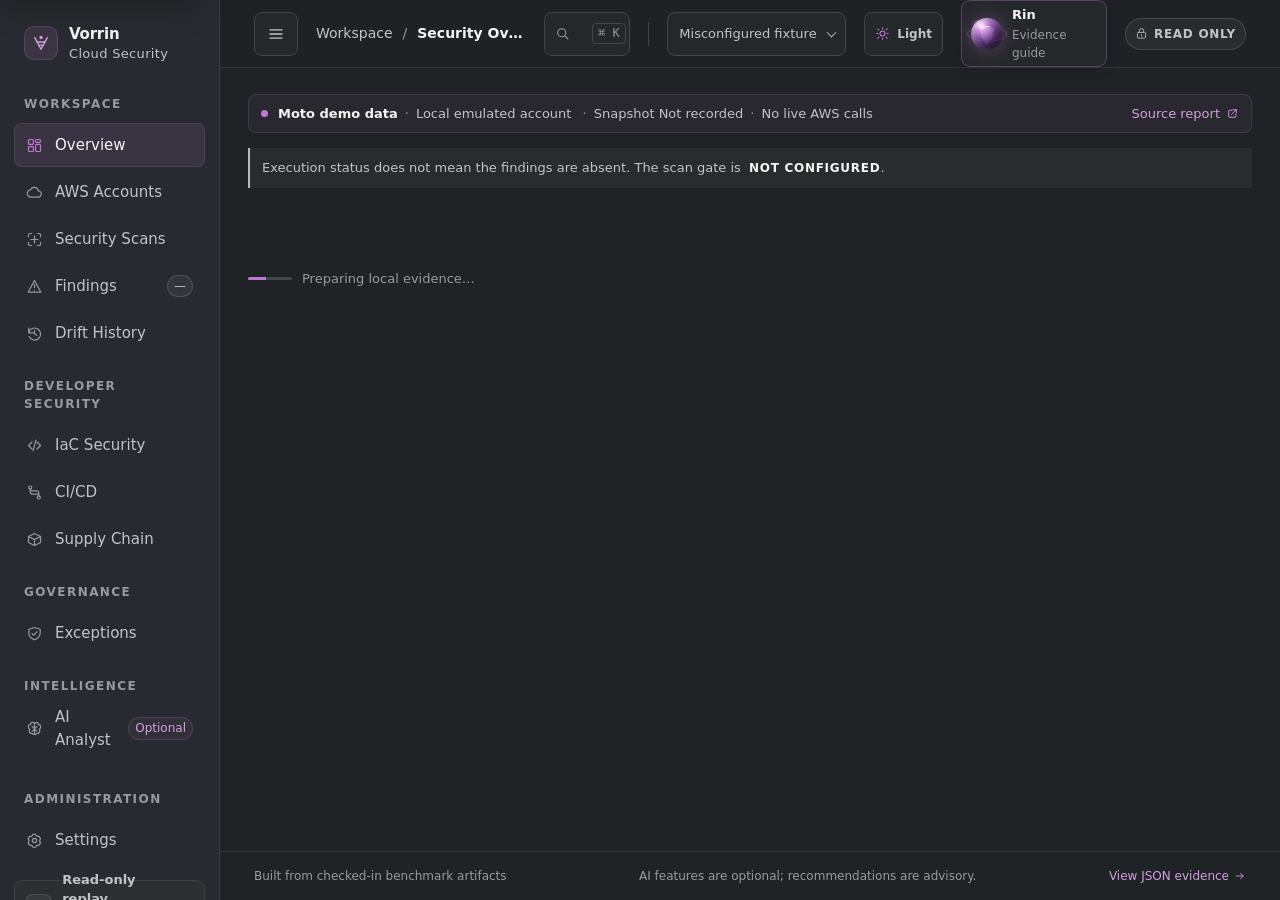
==== scripts/console/index.html @ 8d24ad5c "feat: add Vorrin console and harden fleet coverage" ====
<!doctype html>
<html lang="en" data-theme="dark">
<head>
  <meta charset="utf-8">
  <meta name="viewport" content="width=device-width, initial-scale=1">
  <meta http-equiv="Content-Security-Policy" content="default-src 'none'; script-src 'self'; style-src 'self'; img-src 'self' data:; font-src 'self'; connect-src 'none'; form-action 'none'; base-uri 'none'">
  <meta name="color-scheme" content="light dark">
  <meta name="description" content="Vorrin is a read-only cloud security console for inspecting saved AWS guardrail evidence.">
  <title>Security Overview · Vorrin</title>
  <link rel="stylesheet" href="console.css">
</head>
<body>
  <a class="skip-link" href="#main-content">Skip to main content</a>
  <svg class="icon-library" xmlns="http://www.w3.org/2000/svg" aria-hidden="true">
    <symbol id="icon-overview" viewBox="0 0 24 24"><rect x="3.5" y="3.5" width="7" height="7" rx="1.5"/><rect x="13.5" y="3.5" width="7" height="4" rx="1.5"/><rect x="13.5" y="10.5" width="7" height="10" rx="1.5"/><rect x="3.5" y="13.5" width="7" height="7" rx="1.5"/></symbol>
    <symbol id="icon-vorrin" viewBox="0 0 24 24"><path d="m4.5 5.5 7.5 14 7.5-14"/><path d="M7.3 10.7h9.4M9.5 14.5h5"/><circle cx="12" cy="5.4" r="1.2"/></symbol>
    <symbol id="icon-cloud" viewBox="0 0 24 24"><path d="M7.3 18.5h9.8a4.4 4.4 0 0 0 .3-8.8 5.8 5.8 0 0 0-11.1-1.4 5.1 5.1 0 0 0 1 10.2Z"/></symbol>
    <symbol id="icon-scan" viewBox="0 0 24 24"><path d="M8 3.5H5.8a2.3 2.3 0 0 0-2.3 2.3V8M16 3.5h2.2a2.3 2.3 0 0 1 2.3 2.3V8M20.5 16v2.2a2.3 2.3 0 0 1-2.3 2.3H16M8 20.5H5.8a2.3 2.3 0 0 1-2.3-2.3V16M7 12h10M12 7v10"/></symbol>
    <symbol id="icon-findings" viewBox="0 0 24 24"><path d="M12 3.5 21 20H3L12 3.5Z"/><path d="M12 9v4.5M12 17h.01"/></symbol>
    <symbol id="icon-history" viewBox="0 0 24 24"><path d="M3.8 11a8.5 8.5 0 1 1 .6 5.4M3.8 4.5v6.6h6.5M12 7.5v5l3.3 2"/></symbol>
    <symbol id="icon-code" viewBox="0 0 24 24"><path d="m8.5 7-5 5 5 5M15.5 7l5 5-5 5M14 4.5l-4 15"/></symbol>
    <symbol id="icon-pipeline" viewBox="0 0 24 24"><circle cx="6" cy="5" r="2.2"/><circle cx="18" cy="19" r="2.2"/><path d="M6 7.2v4.2a2.8 2.8 0 0 0 2.8 2.8h6.4a2.8 2.8 0 0 1 2.8 2.8v-.1M18 16.8v-4.2a2.8 2.8 0 0 0-2.8-2.8H8.8A2.8 2.8 0 0 1 6 7"/></symbol>
    <symbol id="icon-package" viewBox="0 0 24 24"><path d="m12 3.5 8.5 4.3v8.4L12 20.5l-8.5-4.3V7.8L12 3.5Z"/><path d="m3.8 7.9 8.2 4.2 8.2-4.2M12 12.1v8"/></symbol>
    <symbol id="icon-shield" viewBox="0 0 24 24"><path d="M12 3.5 20 6v5.6c0 4.2-2.7 7.1-8 9.3-5.3-2.2-8-5.1-8-9.3V6l8-2.5Z"/><path d="m8.7 12.2 2.2 2.2 4.5-4.7"/></symbol>
    <symbol id="icon-brain" viewBox="0 0 24 24"><path d="M12 5.1a3 3 0 0 0-5.7 1.2 3.6 3.6 0 0 0-1 6.8 3.5 3.5 0 0 0 3.4 5.7A3 3 0 0 0 12 20V5.1ZM12 5.1a3 3 0 0 1 5.7 1.2 3.6 3.6 0 0 1 1 6.8 3.5 3.5 0 0 1-3.4 5.7A3 3 0 0 1 12 20M8.3 9.3c1.2 0 2 .8 2 2M15.7 9.3c-1.2 0-2 .8-2 2M8.7 15.6c1.2 0 1.9-.7 2-1.8M15.3 15.6c-1.2 0-1.9-.7-2-1.8"/></symbol>
    <symbol id="icon-settings" viewBox="0 0 24 24"><circle cx="12" cy="12" r="3"/><path d="m19.4 13.5 1.1 1.8-2 3.4-2.1-.1a7.9 7.9 0 0 1-1.8 1l-.9 1.9h-3.9l-.9-1.9a7.9 7.9 0 0 1-1.8-1l-2.1.1-2-3.4 1.1-1.8a8.7 8.7 0 0 1 0-2.1L3 9.6l2-3.4 2.1.1a7.9 7.9 0 0 1 1.8-1l.9-1.9h3.9l.9 1.9a7.9 7.9 0 0 1 1.8 1l2.1-.1 2 3.4-1.1 1.8a8.7 8.7 0 0 1 0 2.1Z"/></symbol>
    <symbol id="icon-search" viewBox="0 0 24 24"><circle cx="10.8" cy="10.8" r="6.5"/><path d="m16 16 4.5 4.5"/></symbol>
    <symbol id="icon-lock" viewBox="0 0 24 24"><rect x="4.5" y="10" width="15" height="10.5" rx="2"/><path d="M8 10V7a4 4 0 0 1 8 0v3M12 14v2.5"/></symbol>
    <symbol id="icon-menu" viewBox="0 0 24 24"><path d="M4 6.5h16M4 12h16M4 17.5h16"/></symbol>
    <symbol id="icon-external" viewBox="0 0 24 24"><path d="M13 5h6v6M19 5l-9 9"/><path d="M18 13v5a1 1 0 0 1-1 1H6a1 1 0 0 1-1-1V7a1 1 0 0 1 1-1h5"/></symbol>
    <symbol id="icon-arrow" viewBox="0 0 24 24"><path d="M4.5 12h14M13 6.5l5.5 5.5-5.5 5.5"/></symbol>
    <symbol id="icon-close" viewBox="0 0 24 24"><path d="m6 6 12 12M18 6 6 18"/></symbol>
    <symbol id="icon-copy" viewBox="0 0 24 24"><rect x="8" y="8" width="11.5" height="12" rx="2"/><path d="M15.5 8V5.8a1.8 1.8 0 0 0-1.8-1.8H6.3a1.8 1.8 0 0 0-1.8 1.8v8.4A1.8 1.8 0 0 0 6.3 16H8"/></symbol>
    <symbol id="icon-sun" viewBox="0 0 24 24"><circle cx="12" cy="12" r="4"/><path d="M12 2.8v2.1M12 19.1v2.1M4.6 4.6l1.5 1.5m11.8 11.8 1.5 1.5M2.8 12h2.1m14.2 0h2.1M4.6 19.4l1.5-1.5M17.9 6.1l1.5-1.5"/></symbol>
    <symbol id="icon-moon" viewBox="0 0 24 24"><path d="M20.2 15.2A8.7 8.7 0 0 1 8.8 3.8 8.8 8.8 0 1 0 20.2 15.2Z"/><path d="m16.4 5.3.5 1.4 1.4.5-1.4.5-.5 1.4-.5-1.4-1.4-.5 1.4-.5.5-1.4Z"/></symbol>
  </svg>

  <div class="app-frame" id="app-frame">
    <aside class="sidebar" id="sidebar" aria-label="Primary navigation">
      <a class="brand" href="../" aria-label="Vorrin Cloud Security home">
        <span class="brand-mark"><svg class="icon"><use href="#icon-vorrin"></use></svg></span>
        <span class="brand-copy"><strong>Vorrin</strong><small>Cloud Security</small></span>
      </a>

      <div class="workspace-label">WORKSPACE</div>
      <nav class="nav-group" aria-label="Workspace">
        <button class="nav-item is-active" data-view="overview" aria-current="page" aria-label="Overview" title="Overview"><svg class="icon"><use href="#icon-overview"></use></svg><span>Overview</span></button>
        <button class="nav-item" data-view="aws-accounts" aria-label="AWS Accounts" title="AWS Accounts"><svg class="icon"><use href="#icon-cloud"></use></svg><span>AWS Accounts</span></button>
        <button class="nav-item" data-view="security-scans" aria-label="Security Scans" title="Security Scans"><svg class="icon"><use href="#icon-scan"></use></svg><span>Security Scans</span></button>
        <button class="nav-item" data-view="findings" aria-label="Findings" title="Findings"><svg class="icon"><use href="#icon-findings"></use></svg><span>Findings</span><span class="nav-count" id="nav-finding-count">—</span></button>
        <button class="nav-item" data-view="drift-history" aria-label="Drift History" title="Drift History"><svg class="icon"><use href="#icon-history"></use></svg><span>Drift History</span></button>
      </nav>

      <div class="workspace-label nav-section-label">DEVELOPER SECURITY</div>
      <nav class="nav-group" aria-label="Developer security">
        <button class="nav-item" data-view="iac-security" aria-label="IaC Security" title="IaC Security"><svg class="icon"><use href="#icon-code"></use></svg><span>IaC Security</span></button>
        <button class="nav-item" data-view="ci-cd" aria-label="CI/CD" title="CI/CD"><svg class="icon"><use href="#icon-pipeline"></use></svg><span>CI/CD</span></button>
        <button class="nav-item" data-view="supply-chain" aria-label="Supply Chain" title="Supply Chain"><svg class="icon"><use href="#icon-package"></use></svg><span>Supply Chain</span></button>
      </nav>

      <div class="workspace-label nav-section-label">GOVERNANCE</div>
      <nav class="nav-group" aria-label="Governance">
        <button class="nav-item" data-view="exceptions" aria-label="Exceptions" title="Exceptions"><svg class="icon"><use href="#icon-shield"></use></svg><span>Exceptions</span></button>
      </nav>

      <div class="workspace-label nav-section-label">INTELLIGENCE</div>
      <nav class="nav-group" aria-label="Intelligence">
        <button class="nav-item" data-view="ai-analyst" aria-label="AI Analyst" title="AI Analyst"><svg class="icon"><use href="#icon-brain"></use></svg><span>AI Analyst</span><span class="nav-beta">Optional</span></button>
      </nav>

      <div class="sidebar-spacer"></div>
      <div class="workspace-label nav-section-label">ADMINISTRATION</div>
      <nav class="nav-group" aria-label="Administration">
        <button class="nav-item" data-view="settings" aria-label="Settings" title="Settings"><svg class="icon"><use href="#icon-settings"></use></svg><span>Settings</span></button>
      </nav>

      <div class="sidebar-status">
        <span class="status-mark"><svg class="icon"><use href="#icon-lock"></use></svg></span>
        <span><strong>Read-only replay</strong><small>No AWS connection</small></span>
        <span class="status-dot" aria-label="Offline"></span>
      </div>
    </aside>

    <div class="workspace">
      <header class="topbar">
        <button class="icon-button menu-toggle" id="menu-toggle" type="button" aria-label="Collapse navigation" title="Collapse navigation" aria-expanded="true" aria-controls="sidebar">
          <svg class="icon"><use href="#icon-menu"></use></svg>
        </button>
        <div class="breadcrumb"><span>Workspace</span><span class="breadcrumb-divider">/</span><strong id="breadcrumb-current">Security Overview</strong></div>
        <label class="search-box">
          <svg class="icon"><use href="#icon-search"></use></svg>
          <span class="sr-only">Search findings</span>
          <input type="search" id="global-search" placeholder="Search findings…" autocomplete="off">
          <kbd>⌘ K</kbd>
        </label>
        <div class="topbar-divider"></div>
        <label class="scope-select-wrap">
          <span class="sr-only">Assessment scope</span>
          <select id="scope-select" aria-label="Assessment scope">
            <option value="misconfigured">Misconfigured fixture</option>
            <option value="no-trail">No CloudTrail fixture</option>
          </select>
        </label>
        <button class="theme-toggle" id="theme-toggle" type="button" aria-label="Switch to light mode" title="Switch to light mode">
          <svg class="icon" aria-hidden="true"><use id="theme-icon" href="#icon-sun"></use></svg>
          <span id="theme-label">Light</span>
        </button>
        <button class="assistant-launcher" id="assistant-launcher" type="button" aria-label="Open Rin, local evidence guide" title="Open Rin, local evidence guide" aria-haspopup="dialog" aria-controls="assistant-dialog">
          <span class="assistant-launcher-orb" aria-hidden="true"><span></span></span>
          <span class="assistant-launcher-copy"><strong>Rin</strong><small>Evidence guide</small></span>
        </button>
        <span class="readonly-chip"><svg class="icon"><use href="#icon-lock"></use></svg> Read only</span>
      </header>

      <main id="main-content" class="main-content" tabindex="-1">
        <div class="source-banner" role="note">
          <span class="source-dot"></span>
          <span><strong>Moto demo data</strong><span class="source-divider">·</span>Local emulated account <span class="source-divider">·</span>Snapshot <time id="snapshot-generated-at">Not recorded</time><span class="source-divider">·</span>No live AWS calls</span>
          <a href="../report.html">Source report <svg class="icon"><use href="#icon-external"></use></svg></a>
        </div>
        <div class="state-explainer" role="note">Execution status does not mean the findings are absent. The scan gate is <strong>NOT CONFIGURED</strong>.</div>
        <div id="view-root" aria-live="polite" aria-busy="true">
          <div class="loading-state"><span class="loading-bar"></span><span>Preparing local evidence…</span></div>
        </div>
        <noscript><p class="noscript-note">Enable JavaScript to filter findings and inspect evidence. This page does not connect to AWS or any backend; the raw report is available <a href="../aws_audit_results.json">here</a>.</p></noscript>
      </main>
      <footer class="app-footer">
        <span>Built from checked-in benchmark artifacts</span>
        <span>AI features are optional; recommendations are advisory.</span>
        <a href="../aws_audit_results.json">View JSON evidence <svg class="icon"><use href="#icon-arrow"></use></svg></a>
      </footer>
    </div>
  </div>

  <button class="sidebar-backdrop" id="sidebar-backdrop" type="button" aria-label="Close navigation" hidden></button>

  <dialog class="assistant-dialog" id="assistant-dialog" aria-label="Local fixture assistant" aria-labelledby="assistant-title" aria-describedby="assistant-description">
    <section class="assistant-panel">
      <header class="assistant-header">
        <div class="assistant-avatar-stage" aria-hidden="true">
          <span class="assistant-avatar-orbit"></span>
          <span class="assistant-avatar-orb"><span class="assistant-avatar-face"></span><span class="assistant-avatar-glint"></span></span>
          <span class="assistant-avatar-shadow"></span>
        </div>
        <div class="assistant-header-copy">
          <span class="eyebrow">THE EVIDENCE GUIDE</span>
          <h2 id="assistant-title">Rin</h2>
          <p id="assistant-description">I follow the evidence. I don't guess. No AI model is connected; answers use this saved Moto report.</p>
        </div>
        <button class="icon-button assistant-close" id="assistant-close" type="button" aria-label="Close assistant"><svg class="icon"><use href="#icon-close"></use></svg></button>
      </header>
      <div class="assistant-mode"><span class="assistant-mode-dot"></span>Offline · no live AWS or model calls</div>
      <div class="assistant-messages" id="assistant-messages" role="log" aria-live="polite" aria-relevant="additions" aria-label="Local assistant conversation"></div>
      <div class="assistant-suggestions" role="group" aria-label="Suggested local questions">
        <button type="button" data-assistant-question="How many critical findings?">Critical count</button>
        <button type="button" data-assistant-question="Explain the top finding">Explain a finding</button>
        <button type="button" data-assistant-question="Is AWS connected?">AWS connection</button>
      </div>
      <form class="assistant-form" id="assistant-form">
        <label class="sr-only" for="assistant-input">Ask about the selected local fixture</label>
        <input id="assistant-input" name="question" type="text" maxlength="500" placeholder="Ask about this saved scan…" autocomplete="off" required>
        <button class="assistant-send" type="submit" aria-label="Send question"><svg class="icon"><use href="#icon-arrow"></use></svg></button>
      </form>
      <p class="assistant-disclosure">Local answers only. Nothing leaves this browser.</p>
    </section>
  </dialog>

  <dialog class="evidence-dialog" id="evidence-dialog" aria-labelledby="dialog-title">
    <div class="dialog-head">
      <div><span class="eyebrow">FINDING EVIDENCE</span><h2 id="dialog-title">Finding detail</h2></div>
      <button class="icon-button" id="dialog-close" type="button" aria-label="Close finding detail"><svg class="icon"><use href="#icon-close"></use></svg></button>
    </div>
    <div class="dialog-body" id="dialog-body"></div>
  </dialog>

  <script type="application/json" id="console-data">{{CONSOLE_DATA}}</script>
  <script src="console.js" defer></script>
</body>
</html>
---- scripts/console/console.css ----
:root,
:root[data-theme="dark"] {
  color-scheme: dark;
  --app-bg: #202326;
  --sidebar-bg: #272a2e;
  --surface: #2d3033;
  --surface-raised: #373a3e;
  --surface-soft: #25282b;
  --border: #41464b;
  --border-soft: rgba(189, 194, 200, .13);
  --accent: #c079d2;
  --accent-strong: #963fa5;
  --accent-rgb: 192, 121, 210;
  --blue: var(--accent);
  --blue-soft: rgba(var(--accent-rgb), .14);
  --link: #d2a0de;
  --link-hover: #e3c2eb;
  --steel: #b7bbc0;
  --text: #f1f2f3;
  --text-muted: #c1c4c7;
  --text-dim: #969ba1;
  --text-quiet: #858b91;
  --text-strong: #f4f4f5;
  --icon-muted: #a1a6ab;
  --neutral-rgb: 189, 194, 200;
  --foreground-rgb: 244, 244, 245;
  --page-rgb: 32, 35, 38;
  --shadow-rgb: 0, 0, 0;
  --accent-text: #fff8ff;
  --accent-border: rgba(var(--accent-rgb), .28);
  --surface-hover: #383b3f;
  --surface-empty: rgba(var(--page-rgb), .28);
  --surface-overlay: rgba(var(--page-rgb), .72);
  --code-bg: #1c1f22;
  --chart-track: #484c50;
  --header-bg: rgba(var(--page-rgb), .96);
  --critical-rgb: 239, 83, 80;
  --success-rgb: 52, 199, 138;
  --error-rgb: 218, 116, 128;
  --critical: #ef5350;
  --high: #f59e0b;
  --medium: #eabf52;
  --low: #60a5fa;
  --success: #34c78a;
  --unknown: #b9c2cc;
  --error: #da7480;
  --status-pass: #73d6ae;
  --status-fail: #ff8b88;
  --status-error: #f0a1aa;
  --status-not-configured: #b1c0d2;
  --radius: 10px;
  --shadow: 0 16px 36px rgba(var(--shadow-rgb), .28);
  font-family: Inter, ui-sans-serif, system-ui, -apple-system, BlinkMacSystemFont, "Segoe UI", sans-serif;
  font-synthesis: none;
  text-rendering: optimizeLegibility;
}

:root[data-theme="light"] {
  color-scheme: light;
  --app-bg: #f2f2f4;
  --sidebar-bg: #e9e9ec;
  --surface: #ffffff;
  --surface-raised: #f8f7f9;
  --surface-soft: #f2f0f3;
  --border: #d7d3da;
  --border-soft: rgba(49, 43, 53, .13);
  --accent: #874795;
  --accent-strong: #713a80;
  --accent-rgb: 135, 71, 149;
  --blue: var(--accent);
  --blue-soft: rgba(var(--accent-rgb), .11);
  --link: #70417b;
  --link-hover: #502c5b;
  --steel: #69636d;
  --text: #302c33;
  --text-muted: #5d5861;
  --text-dim: #6d6872;
  --text-quiet: #85808a;
  --text-strong: #28242b;
  --icon-muted: #77717b;
  --neutral-rgb: 67, 61, 72;
  --foreground-rgb: 40, 36, 43;
  --page-rgb: 242, 242, 244;
  --shadow-rgb: 50, 42, 55;
  --accent-text: #fffaff;
  --accent-border: rgba(var(--accent-rgb), .28);
  --surface-hover: #f0edf2;
  --surface-empty: rgba(135, 71, 149, .035);
  --surface-overlay: rgba(242, 242, 244, .88);
  --code-bg: #f7f5f8;
  --chart-track: #e5e1e7;
  --header-bg: rgba(248, 247, 249, .96);
  --critical-rgb: 193, 57, 54;
  --success-rgb: 31, 126, 89;
  --error-rgb: 177, 71, 86;
  --critical: #bd3533;
  --high: #a76109;
  --medium: #8a6800;
  --low: #2867ae;
  --success: #217a58;
  --unknown: #5f6873;
  --error: #b14756;
  --status-pass: #207452;
  --status-fail: #a83036;
  --status-error: #a83e51;
  --status-not-configured: #645e68;
  --radius: 10px;
  --shadow: 0 12px 30px rgba(var(--shadow-rgb), .09);
}

* { box-sizing: border-box; }

html { min-width: 320px; background: var(--app-bg); scroll-behavior: smooth; }

body {
  margin: 0;
  min-width: 320px;
  min-height: 100vh;
  background: var(--app-bg);
  color: var(--text);
  font-size: 15px;
  line-height: 1.5;
}

button, input, select { font: inherit; }
button { color: inherit; }
a { color: var(--link); text-decoration: none; }
a:hover { color: var(--link-hover); }
button:focus-visible, a:focus-visible, input:focus-visible, select:focus-visible, summary:focus-visible {
  outline: 2px solid var(--blue);
  outline-offset: 3px;
}
::selection { background: rgba(var(--accent-rgb), .35); color: var(--text); }

.icon-library { position: absolute; width: 0; height: 0; overflow: hidden; }
.icon { width: 18px; height: 18px; fill: none; stroke: currentColor; stroke-width: 1.7; stroke-linecap: round; stroke-linejoin: round; flex: 0 0 auto; }
.sr-only { position: absolute; width: 1px; height: 1px; padding: 0; margin: -1px; overflow: hidden; clip: rect(0, 0, 0, 0); white-space: nowrap; border: 0; }
.skip-link { position: fixed; top: 8px; left: 8px; z-index: 100; padding: 10px 14px; color: var(--accent-text); border: 1px solid var(--accent); border-radius: 8px; background: var(--surface-raised); box-shadow: var(--shadow); transform: translateY(-150%); }
.skip-link:focus-visible { transform: translateY(0); }

.app-frame { display: grid; grid-template-columns: 220px minmax(0, 1fr); min-height: 100vh; }
.sidebar {
  position: sticky;
  top: 0;
  display: flex;
  flex-direction: column;
  height: 100vh;
  min-height: 640px;
  overflow-y: auto;
  padding: 22px 14px 16px;
  background: var(--sidebar-bg);
  border-right: 1px solid var(--border-soft);
  z-index: 20;
}
.brand { display: flex; align-items: center; gap: 11px; min-height: 42px; padding: 0 10px; color: var(--text); }
.brand:hover { color: var(--text); }
.brand-mark { display: grid; place-items: center; width: 34px; height: 34px; color: var(--link); background: rgba(var(--accent-rgb), .13); border: 1px solid rgba(var(--accent-rgb), .24); border-radius: 10px; }
.brand-mark .icon { width: 20px; height: 20px; }
.brand-copy { display: grid; line-height: 1.2; }
.brand-copy strong { font-size: 15px; font-weight: 650; letter-spacing: -.015em; }
.brand-copy small { margin-top: 3px; color: var(--text-muted); font-size: 13px; letter-spacing: .025em; }
.workspace-label { margin: 31px 10px 10px; color: var(--text-dim); font-size: 12px; font-weight: 700; letter-spacing: .12em; }
.nav-group { display: grid; gap: 3px; }
.nav-section-label { margin-top: 22px; }
.nav-item {
  position: relative;
  display: flex;
  width: 100%;
  align-items: center;
  gap: 12px;
  min-height: 44px;
  padding: 0 11px;
  color: var(--text-muted);
  text-align: left;
  border: 1px solid transparent;
  border-radius: 8px;
  background: transparent;
  cursor: pointer;
  transition: color .15s ease, background .15s ease, border-color .15s ease;
}
.nav-item .icon { width: 17px; height: 17px; color: var(--text-dim); }
.nav-item > span:first-of-type { flex: 1; }
.nav-item:hover { color: var(--text); background: rgba(var(--foreground-rgb), .045); }
.nav-item:hover .icon { color: var(--text-muted); }
.nav-item.is-active { color: var(--text-strong); background: rgba(var(--accent-rgb), .12); border-color: rgba(var(--accent-rgb), .17); }
.nav-item.is-active .icon { color: var(--accent); }
.nav-count, .nav-beta { flex: 0 0 auto; padding: 2px 6px; color: var(--text-muted); border: 1px solid rgba(var(--neutral-rgb), .2); border-radius: 99px; background: rgba(var(--neutral-rgb), .08); font-size: 12px; line-height: 1.35; }
.nav-beta { color: var(--link); border-color: rgba(var(--accent-rgb), .2); background: rgba(var(--accent-rgb), .08); }
.sidebar-spacer { min-height: 16px; flex: 1; }
.sidebar-status { display: flex; align-items: center; gap: 10px; min-height: 56px; margin-top: 18px; padding: 8px 10px; border: 1px solid rgba(var(--neutral-rgb), .13); border-radius: 9px; background: rgba(var(--foreground-rgb), .025); }
.status-mark { display: grid; place-items: center; width: 29px; height: 29px; color: var(--accent); border: 1px solid rgba(var(--neutral-rgb), .15); border-radius: 8px; background: rgba(var(--neutral-rgb), .07); }
.status-mark .icon { width: 15px; height: 15px; }
.sidebar-status strong, .sidebar-status small { display: block; }
.sidebar-status strong { color: var(--text-muted); font-size: 13px; font-weight: 600; }
.sidebar-status small { margin-top: 2px; color: var(--text-dim); font-size: 12px; }
.status-dot { width: 7px; height: 7px; margin-left: auto; border-radius: 50%; background: var(--text-dim); box-shadow: 0 0 0 3px rgba(var(--neutral-rgb), .12); }

.workspace { display: flex; min-width: 0; min-height: 100vh; flex-direction: column; }
.topbar {
  position: sticky;
  top: 0;
  z-index: 15;
  display: flex;
  align-items: center;
  gap: 18px;
  min-height: 68px;
  padding: 0 34px;
  background: var(--header-bg);
  border-bottom: 1px solid var(--border-soft);
  backdrop-filter: blur(16px);
}
.breadcrumb { display: flex; align-items: center; gap: 10px; min-width: 210px; color: var(--text-muted); font-size: 14px; white-space: nowrap; }
.breadcrumb strong { overflow: hidden; color: var(--text-strong); font-weight: 550; text-overflow: ellipsis; }
.breadcrumb-divider { color: var(--text-dim); }
.search-box { display: flex; align-items: center; gap: 9px; width: min(340px, 29vw); height: 44px; min-height: 44px; margin-left: auto; padding: 0 10px; color: var(--text-dim); border: 1px solid var(--border); border-radius: 8px; background: var(--surface-soft); }
.search-box .icon { width: 15px; height: 15px; }
.search-box input { width: 100%; min-width: 0; color: var(--text); border: 0; outline: 0; background: transparent; font-size: 14px; }
.search-box input::placeholder { color: var(--text-dim); }
.search-box kbd { flex: 0 0 auto; padding: 2px 5px; color: var(--text-dim); border: 1px solid var(--border); border-radius: 4px; font-size: 12px; line-height: 1.3; }
.topbar-divider { height: 24px; border-left: 1px solid var(--border); }
.scope-select-wrap { position: relative; }
.scope-select-wrap::after { position: absolute; top: 50%; right: 11px; width: 6px; height: 6px; border-right: 1.5px solid var(--steel); border-bottom: 1.5px solid var(--steel); content: ""; transform: translateY(-70%) rotate(45deg); pointer-events: none; }
.scope-select-wrap select { max-width: 205px; height: 44px; min-height: 44px; padding: 0 28px 0 11px; color: var(--text-muted); appearance: none; border: 1px solid var(--border); border-radius: 8px; background: var(--surface-soft); font-size: 13px; }
.readonly-chip { display: inline-flex; align-items: center; gap: 6px; flex: 0 0 auto; padding: 6px 9px; color: var(--text-muted); border: 1px solid rgba(var(--neutral-rgb), .19); border-radius: 99px; background: rgba(var(--neutral-rgb), .06); font-size: 12px; font-weight: 600; text-transform: uppercase; letter-spacing: .06em; }
.readonly-chip .icon { width: 13px; height: 13px; color: var(--steel); }
.icon-button { display: inline-grid; place-items: center; width: 44px; min-height: 44px; padding: 0; color: var(--text-muted); border: 1px solid var(--border); border-radius: 8px; background: var(--surface-soft); cursor: pointer; }
.icon-button:hover { color: var(--text); background: var(--surface-raised); }
.theme-toggle { display: inline-flex; align-items: center; justify-content: center; gap: 7px; flex: 0 0 auto; min-width: 76px; min-height: 44px; padding: 0 10px; color: var(--text-muted); border: 1px solid var(--border); border-radius: 8px; background: var(--surface-soft); font-size: 12px; font-weight: 650; cursor: pointer; }
.theme-toggle:hover { color: var(--text-strong); border-color: var(--accent-border); background: var(--surface-raised); }
.theme-toggle .icon { width: 15px; height: 15px; color: var(--accent); }
.menu-toggle { display: inline-grid; flex: 0 0 auto; width: 44px; min-width: 44px; min-height: 44px; }

.app-frame.is-collapsed { grid-template-columns: 72px minmax(0, 1fr); }
.app-frame.is-collapsed .sidebar { align-items: center; padding: 18px 8px 13px; }
.app-frame.is-collapsed .brand { justify-content: center; padding: 0; }
.app-frame.is-collapsed .brand-copy,
.app-frame.is-collapsed .workspace-label,
.app-frame.is-collapsed .sidebar-status > span:not(.status-dot),
.app-frame.is-collapsed .nav-item > span:first-of-type,
.app-frame.is-collapsed .nav-count,
.app-frame.is-collapsed .nav-beta { display: none; }
.app-frame.is-collapsed .nav-group { width: 100%; margin-top: 16px; }
.app-frame.is-collapsed .nav-section-label { margin-top: 13px; }
.app-frame.is-collapsed .nav-item { justify-content: center; min-height: 44px; padding: 0; }
.app-frame.is-collapsed .sidebar-status { justify-content: center; width: 43px; min-height: 39px; padding: 5px; }
.app-frame.is-collapsed .status-dot { margin: 0; }

.main-content { width: 100%; max-width: 1560px; flex: 1; align-self: center; padding: 26px 28px 50px; }
.source-banner { display: flex; align-items: center; gap: 10px; min-height: 39px; margin-bottom: 15px; padding: 0 12px; color: var(--text-muted); border: 1px solid rgba(var(--accent-rgb), .17); border-radius: 8px; background: rgba(var(--accent-rgb), .055); font-size: 13px; }
.source-banner strong { color: var(--text-strong); font-weight: 650; }
.source-dot { width: 7px; height: 7px; flex: 0 0 auto; border-radius: 50%; background: var(--accent); }
.source-divider { margin: 0 7px; color: var(--text-dim); }
.source-banner a { display: inline-flex; align-items: center; gap: 6px; margin-left: auto; color: var(--link); white-space: nowrap; }
.source-banner a .icon { width: 13px; height: 13px; }
.state-explainer { margin: 0 0 26px; padding: 10px 12px; color: var(--text-muted); border-left: 2px solid var(--steel); background: rgba(var(--neutral-rgb), .055); font-size: 13px; }
.state-explainer strong { margin-left: 4px; color: var(--text-strong); font-size: 12px; letter-spacing: .06em; }
.page-header { display: flex; align-items: flex-end; justify-content: space-between; gap: 20px; margin: 4px 0 22px; }
.page-header-copy { min-width: 0; }
.eyebrow { display: block; margin-bottom: 6px; color: var(--steel); font-size: 12px; font-weight: 700; letter-spacing: .12em; text-transform: uppercase; }
.page-header h1 { margin: 0; color: var(--text); font-size: clamp(24px, 2.1vw, 29px); font-weight: 600; letter-spacing: -.04em; line-height: 1.2; }
.page-header p { margin: 8px 0 0; color: var(--text-muted); font-size: 14px; }
.page-actions { display: flex; align-items: center; gap: 8px; flex: 0 0 auto; }
.button { display: inline-flex; align-items: center; justify-content: center; gap: 8px; min-height: 44px; padding: 0 12px; color: var(--text-muted); border: 1px solid var(--border); border-radius: 7px; background: var(--surface); font-size: 13px; font-weight: 600; cursor: pointer; transition: background .15s ease, border-color .15s ease; }
.button:hover { border-color: var(--accent-border); background: var(--surface-raised); }
.button-primary { color: var(--accent-text); border-color: var(--accent-strong); background: var(--accent-strong); }
.button-primary:hover { border-color: var(--accent-strong); background: var(--accent-strong); }
.button .icon { width: 14px; height: 14px; }
.button[disabled] { color: var(--text-dim); border-color: var(--border); background: var(--surface); cursor: not-allowed; }

.metric-grid { display: grid; grid-template-columns: repeat(4, minmax(0, 1fr)); gap: 13px; margin-bottom: 17px; }
.metric-card, .panel, .module-card { min-width: 0; border: 1px solid var(--border); border-radius: var(--radius); background: var(--surface); box-shadow: 0 6px 22px rgba(var(--shadow-rgb), .09); }
.metric-card { position: relative; min-height: 118px; padding: 16px 17px; overflow: hidden; }
.metric-card::after { position: absolute; top: 0; right: 16px; left: 16px; height: 1px; background: linear-gradient(90deg, transparent, rgba(var(--neutral-rgb), .18), transparent); content: ""; }
.metric-top { display: flex; align-items: center; justify-content: space-between; gap: 8px; color: var(--text-muted); font-size: 13px; }
.metric-icon { display: grid; place-items: center; width: 28px; height: 28px; color: var(--accent); border: 1px solid rgba(var(--accent-rgb), .18); border-radius: 8px; background: rgba(var(--accent-rgb), .09); }
.metric-icon .icon { width: 15px; height: 15px; }
.metric-value { display: block; margin-top: 10px; color: var(--text-strong); font-size: 28px; font-weight: 620; letter-spacing: -.04em; line-height: 1; }
.metric-value.is-text { font-size: 18px; letter-spacing: -.02em; }
.metric-note { display: block; margin-top: 7px; color: var(--text-dim); font-size: 12px; }
.metric-value.tone-critical { color: var(--critical); }
.metric-value.tone-success { color: var(--success); }

.content-grid { display: grid; grid-template-columns: minmax(0, 1.18fr) minmax(320px, .82fr); gap: 15px; margin-bottom: 16px; }
.panel { padding: 17px 18px; }
.panel-header { display: flex; align-items: flex-start; justify-content: space-between; gap: 15px; margin-bottom: 16px; }
.panel-header h2, .section-title { margin: 0; color: var(--text-strong); font-size: 15px; font-weight: 620; letter-spacing: -.01em; }
.panel-header p { margin: 5px 0 0; color: var(--text-dim); font-size: 12px; }
.panel-kicker { color: var(--text-dim); font-size: 12px; }
.severity-list { display: grid; gap: 13px; }
.severity-row { display: grid; grid-template-columns: 83px minmax(40px, 1fr) 30px; align-items: center; gap: 11px; }
.severity-label { display: inline-flex; align-items: center; gap: 7px; color: var(--text-muted); font-size: 12px; font-weight: 600; }
.severity-dot { width: 7px; height: 7px; flex: 0 0 auto; border-radius: 50%; background: currentColor; }
.severity-critical { color: var(--critical); }
.severity-high { color: var(--high); }
.severity-medium { color: var(--medium); }
.severity-low { color: var(--low); }
.severity-info { color: var(--steel); }
.severity-bar-track { display: block; width: 100%; height: 8px; overflow: hidden; }
.severity-track-bg { fill: var(--chart-track); }
.severity-bar.severity-critical { fill: var(--critical); }
.severity-bar.severity-high { fill: var(--high); }
.severity-bar.severity-medium { fill: var(--medium); }
.severity-bar.severity-low { fill: var(--low); }
.severity-bar.severity-info { fill: var(--steel); }
.severity-value { color: var(--text-muted); text-align: right; font-size: 12px; font-variant-numeric: tabular-nums; }
.chart-caption { display: flex; align-items: center; justify-content: space-between; gap: 10px; margin-top: 17px; padding-top: 12px; color: var(--text-dim); border-top: 1px solid var(--border-soft); font-size: 12px; }
.scan-list { display: grid; gap: 0; }
.scan-row { display: grid; grid-template-columns: minmax(0, 1fr) auto; align-items: center; gap: 12px; padding: 12px 0; border-bottom: 1px solid var(--border-soft); }
.scan-row:first-child { padding-top: 0; }
.scan-row:last-child { padding-bottom: 0; border-bottom: 0; }
.scan-name { display: flex; align-items: flex-start; gap: 10px; min-width: 0; }
.scan-source-icon { display: grid; place-items: center; width: 29px; height: 29px; flex: 0 0 auto; color: var(--accent); border: 1px solid rgba(var(--accent-rgb), .15); border-radius: 8px; background: rgba(var(--accent-rgb), .08); }
.scan-source-icon .icon { width: 15px; height: 15px; }
.scan-name strong, .scan-name small { display: block; overflow: hidden; text-overflow: ellipsis; white-space: nowrap; }
.scan-name strong { color: var(--text-strong); font-size: 12px; font-weight: 600; }
.scan-name small { margin-top: 3px; color: var(--text-dim); font-size: 12px; }
.scan-meta { display: flex; flex-direction: column; align-items: flex-end; gap: 5px; color: var(--text-dim); font-size: 12px; white-space: nowrap; }
.status-badge { display: inline-flex; align-items: center; gap: 6px; width: fit-content; padding: 4px 7px; color: var(--text-muted); border: 1px solid rgba(var(--neutral-rgb), .2); border-radius: 99px; background: rgba(var(--neutral-rgb), .07); font-size: 12px; font-weight: 700; letter-spacing: .045em; line-height: 1.2; text-transform: uppercase; }
.status-marker { display: inline-grid; min-width: 10px; place-items: center; font-size: 12px; font-weight: 800; line-height: 1; }
.status-label { white-space: nowrap; }
.status-pass .status-marker { color: var(--success); }
.status-fail .status-marker { color: var(--critical); }
.status-unknown .status-marker { color: var(--unknown); }
.status-error .status-marker { color: var(--error); }
.status-not-configured .status-marker { color: var(--steel); }
.status-pass { color: var(--status-pass); border-color: rgba(var(--success-rgb), .2); background: rgba(var(--success-rgb), .075); }
.status-fail { color: var(--status-fail); border-color: rgba(var(--critical-rgb), .24); background: rgba(var(--critical-rgb), .08); }
.status-unknown { color: var(--unknown); border-color: rgba(var(--neutral-rgb), .22); background: rgba(var(--neutral-rgb), .08); }
.status-error { color: var(--status-error); border-color: rgba(var(--error-rgb), .25); background: rgba(var(--error-rgb), .085); }
.status-not-configured { color: var(--status-not-configured); border-color: rgba(var(--neutral-rgb), .18); background: rgba(var(--neutral-rgb), .055); }

.section-row { display: flex; align-items: center; justify-content: space-between; gap: 12px; margin: 22px 0 11px; }
.section-row h2 { margin: 0; color: var(--text-strong); font-size: 15px; font-weight: 620; }
.text-button { display: inline-flex; align-items: center; gap: 6px; padding: 3px 0; color: var(--link); border: 0; background: transparent; font-size: 12px; font-weight: 600; cursor: pointer; }
.text-button:hover { color: var(--link-hover); }
.text-button .icon { width: 13px; height: 13px; }
.recent-findings { overflow: hidden; padding: 0; }
.table-scroll { width: 100%; overflow-x: auto; }
.data-table { width: 100%; border-collapse: collapse; text-align: left; white-space: nowrap; }
.data-table th { height: 38px; padding: 0 13px; color: var(--text-dim); border-bottom: 1px solid var(--border); background: rgba(var(--page-rgb), .2); font-size: 12px; font-weight: 650; letter-spacing: .07em; text-transform: uppercase; }
.data-table td { height: 51px; padding: 7px 13px; color: var(--text-muted); border-bottom: 1px solid rgba(var(--neutral-rgb), .1); font-size: 12px; }
.data-table tbody tr:last-child td { border-bottom: 0; }
.data-table tbody tr:hover { background: rgba(var(--foreground-rgb), .018); }
.finding-title-button { display: block; max-width: 420px; padding: 0; overflow: hidden; color: var(--text-strong); text-align: left; text-overflow: ellipsis; white-space: nowrap; border: 0; background: transparent; font-size: 12px; font-weight: 560; cursor: pointer; }
.finding-title-button:hover { color: var(--link); }
.cell-secondary { display: block; max-width: 210px; margin-top: 3px; overflow: hidden; color: var(--text-dim); text-overflow: ellipsis; font-size: 12px; }
.resource-cell { display: block; max-width: 220px; overflow: hidden; color: var(--text-muted); font-family: ui-monospace, SFMono-Regular, Menlo, monospace; text-overflow: ellipsis; font-size: 12px; }
.severity-badge { display: inline-flex; align-items: center; gap: 5px; color: var(--text-muted); font-size: 12px; font-weight: 700; letter-spacing: .025em; }
.severity-badge::before { width: 6px; height: 6px; border-radius: 50%; background: currentColor; content: ""; }
.lifecycle-badge { display: inline-flex; align-items: center; padding: 3px 6px; color: var(--text-muted); border: 1px solid rgba(var(--neutral-rgb), .19); border-radius: 5px; background: rgba(var(--neutral-rgb), .06); font-size: 12px; font-weight: 600; }
.overview-foot-grid { display: grid; grid-template-columns: repeat(3, minmax(0, 1fr)); gap: 13px; margin-top: 15px; }
.mini-panel { min-height: 114px; padding: 14px 15px; border: 1px solid var(--border); border-radius: 10px; background: var(--surface-soft); }
.mini-panel-head { display: flex; align-items: center; gap: 8px; color: var(--text-muted); font-size: 12px; font-weight: 620; }
.mini-panel-head .icon { width: 15px; height: 15px; color: var(--steel); }
.mini-panel p { margin: 9px 0 0; color: var(--text-dim); font-size: 12px; line-height: 1.5; }
.mini-state { display: inline-flex; align-items: center; gap: 6px; margin-top: 10px; color: var(--text-muted); font-size: 12px; }
.mini-state::before { width: 5px; height: 5px; border-radius: 50%; background: var(--text-dim); content: ""; }

.module-grid { display: grid; grid-template-columns: repeat(2, minmax(0, 1fr)); gap: 14px; margin-bottom: 16px; }
.module-card { padding: 16px; }
.module-card h2 { margin: 0; color: var(--text-strong); font-size: 14px; font-weight: 620; }
.module-card p { margin: 7px 0 0; color: var(--text-muted); font-size: 12px; }
.module-card .module-value { display: block; margin-top: 14px; color: var(--text-strong); font-size: 19px; font-weight: 620; }
.module-card .module-note { display: block; margin-top: 5px; color: var(--text-dim); font-size: 12px; }
.detail-grid { display: grid; grid-template-columns: repeat(2, minmax(0, 1fr)); gap: 10px; margin-top: 14px; }
.detail-item { min-width: 0; padding: 10px; border: 1px solid var(--border-soft); border-radius: 8px; background: rgba(var(--page-rgb), .18); }
.detail-item small { display: block; margin-bottom: 4px; color: var(--text-dim); font-size: 12px; }
.detail-item strong { display: block; overflow-wrap: anywhere; color: var(--text-muted); font-size: 12px; font-weight: 560; }
.callout { display: flex; align-items: flex-start; gap: 10px; margin: 14px 0; padding: 12px 13px; color: var(--text-muted); border: 1px solid rgba(var(--neutral-rgb), .16); border-radius: 8px; background: rgba(var(--neutral-rgb), .055); font-size: 12px; }
.callout .icon { width: 15px; height: 15px; margin-top: 1px; color: var(--steel); }
.callout strong { color: var(--text-strong); }
.empty-state { display: grid; justify-items: start; gap: 7px; padding: 23px; border: 1px dashed var(--border); border-radius: 10px; background: var(--surface-empty); }
.empty-state .empty-mark { display: grid; place-items: center; width: 31px; height: 31px; margin-bottom: 3px; color: var(--steel); border: 1px solid rgba(var(--neutral-rgb), .16); border-radius: 9px; background: rgba(var(--neutral-rgb), .07); }
.empty-mark .icon { width: 16px; height: 16px; }
.empty-state h2 { margin: 0; color: var(--text-muted); font-size: 14px; font-weight: 620; }
.empty-state p { max-width: 630px; margin: 0; color: var(--text-dim); font-size: 12px; line-height: 1.65; }
.empty-state .button { margin-top: 5px; }
.mono { color: var(--text-muted); font-family: ui-monospace, SFMono-Regular, Menlo, monospace; font-size: 12px; }
.profile-card { position: relative; overflow: hidden; }
.profile-card::before { position: absolute; top: 0; right: 0; left: 0; height: 2px; background: linear-gradient(90deg, var(--accent), transparent 65%); content: ""; opacity: .75; }
.profile-top { display: flex; align-items: flex-start; justify-content: space-between; gap: 12px; }
.profile-top h2 { margin: 0; font-size: 14px; }
.profile-top p { margin: 5px 0 0; color: var(--text-dim); font-size: 12px; }
.service-tags { display: flex; flex-wrap: wrap; gap: 6px; margin-top: 13px; }
.service-tag { padding: 4px 7px; color: var(--text-muted); border: 1px solid rgba(var(--neutral-rgb), .17); border-radius: 5px; background: rgba(var(--neutral-rgb), .045); font-size: 12px; }
.filter-row { display: flex; flex-wrap: wrap; align-items: center; gap: 8px; margin-bottom: 12px; }
.filter-row select { height: 32px; padding: 0 26px 0 9px; color: var(--text-muted); border: 1px solid var(--border); border-radius: 7px; background: var(--surface-soft); font-size: 12px; }
.filter-count { margin-left: auto; color: var(--text-dim); font-size: 12px; }
.findings-panel { padding: 0; overflow: hidden; }
.findings-panel .panel-header { margin: 0; padding: 15px 16px 13px; border-bottom: 1px solid var(--border); }
.table-empty { padding: 30px 16px !important; color: var(--text-muted) !important; text-align: center; }
.scan-detail-banner { display: flex; flex-wrap: wrap; align-items: center; gap: 10px; margin-bottom: 13px; padding: 12px; border: 1px solid var(--border); border-radius: 9px; background: var(--surface); }
.scan-detail-banner p { flex: 1 1 330px; margin: 0; color: var(--text-muted); font-size: 12px; }
.scan-detail-banner strong { color: var(--text-strong); }
.scan-table .resource-cell { max-width: 160px; }
.evidence-dialog { width: min(760px, calc(100vw - 28px)); max-height: min(85vh, 900px); padding: 0; overflow: hidden; color: var(--text); border: 1px solid var(--border); border-radius: 14px; background: var(--surface-soft); box-shadow: var(--shadow); }
.evidence-dialog::backdrop { background: rgba(var(--shadow-rgb), .76); backdrop-filter: blur(3px); }
.dialog-head { display: flex; align-items: flex-start; justify-content: space-between; gap: 16px; padding: 18px 20px 15px; border-bottom: 1px solid var(--border); }
.dialog-head h2 { margin: 0; color: var(--text); font-size: 18px; font-weight: 600; letter-spacing: -.025em; }
.dialog-head .eyebrow { margin-bottom: 5px; }
.dialog-body { max-height: calc(min(85vh, 900px) - 75px); padding: 17px 20px 22px; overflow-y: auto; }
.dialog-meta { display: flex; flex-wrap: wrap; gap: 7px; margin-bottom: 14px; }
.dialog-section { margin-top: 15px; }
.dialog-section h3 { margin: 0 0 7px; color: var(--text-muted); font-size: 12px; font-weight: 700; letter-spacing: .09em; text-transform: uppercase; }
.dialog-section p { margin: 0; color: var(--text-muted); font-size: 13px; line-height: 1.65; overflow-wrap: anywhere; }
.evidence-toolbar { display: flex; align-items: center; justify-content: space-between; gap: 10px; margin: 7px 0; }
.evidence-code { max-height: 300px; margin: 0; padding: 12px; overflow: auto; color: var(--text-muted); border: 1px solid var(--border); border-radius: 8px; background: var(--code-bg); font-family: ui-monospace, SFMono-Regular, Menlo, monospace; font-size: 12px; line-height: 1.55; white-space: pre-wrap; overflow-wrap: anywhere; }
.copy-status { min-height: 15px; color: var(--status-pass); font-size: 12px; }
.sidebar-backdrop { display: none; }
.assistant-launcher {
  position: relative;
  z-index: 1;
  display: flex;
  align-items: center;
  justify-content: center;
  width: 146px;
  min-height: 44px;
  flex: 0 0 146px;
  justify-content: flex-start;
  gap: 9px;
  padding: 4px 9px;
  color: var(--text-strong);
  text-align: left;
  border: 1px solid rgba(var(--accent-rgb), .35);
  border-radius: 9px;
  background: var(--surface-soft);
  box-shadow: 0 3px 12px rgba(var(--shadow-rgb), .14);
  cursor: pointer;
  transition: border-color .18s ease, transform .18s ease, box-shadow .18s ease;
}
.assistant-launcher:hover { transform: translateY(-1px); border-color: var(--accent); box-shadow: 0 5px 15px rgba(var(--shadow-rgb), .2), 0 0 18px rgba(var(--accent-rgb), .1); }
.assistant-launcher-orb { position: relative; display: grid; place-items: center; width: 32px; height: 32px; flex: 0 0 auto; border-radius: 50%; background: radial-gradient(circle at 34% 27%, #f3d5ff 0 3%, #d18ce2 12%, #8243a2 43%, #332144 76%); box-shadow: inset -6px -7px 11px rgba(12, 9, 22, .48), inset 3px 3px 8px rgba(255, 228, 255, .52), 0 0 18px rgba(var(--accent-rgb), .34); transform-style: preserve-3d; }
.assistant-launcher-orb::before { position: absolute; inset: -4px; border: 1px solid rgba(var(--accent-rgb), .38); border-radius: 50%; content: ""; animation: assistant-ring 13s linear infinite; transform: rotateX(68deg) rotateZ(-20deg); }
.assistant-launcher-orb::after { position: absolute; width: 14px; height: 16px; border: 1px solid rgba(255, 245, 255, .78); background: linear-gradient(145deg, rgba(255,255,255,.28), rgba(255,255,255,.03)); clip-path: polygon(50% 0, 95% 17%, 84% 70%, 50% 100%, 16% 70%, 5% 17%); content: ""; transform: translateY(1px); }
.assistant-launcher-orb span { width: 10px; height: 5px; border-radius: 50%; background: rgba(255, 255, 255, .78); filter: blur(2px); transform: translate(-7px, -9px); }
.assistant-launcher-copy { display: grid; min-width: 0; gap: 1px; }
.assistant-launcher-copy strong { font-size: 13px; font-weight: 650; }
.assistant-launcher-copy small { color: var(--text-dim); font-size: 12px; }
.assistant-dialog { position: fixed; top: auto; right: 22px; bottom: 92px; left: auto; width: min(390px, calc(100vw - 28px)); max-width: none; max-height: min(670px, calc(100dvh - 118px)); margin: 0; padding: 0; overflow: hidden; color: var(--text); border: 1px solid var(--border); border-radius: 18px; background: var(--surface-soft); box-shadow: var(--shadow); }
.assistant-dialog[open] { display: block; }
.assistant-dialog::backdrop { background: rgba(var(--shadow-rgb), .35); backdrop-filter: blur(2px); }
.assistant-panel { display: flex; max-height: min(670px, calc(100dvh - 118px)); flex-direction: column; padding: 19px; }
.assistant-header { display: flex; align-items: center; gap: 12px; }
.assistant-avatar-stage { position: relative; display: grid; width: 82px; height: 82px; flex: 0 0 auto; place-items: center; perspective: 150px; }
.assistant-avatar-orbit { position: absolute; width: 72px; height: 29px; border: 1px solid rgba(var(--accent-rgb), .68); border-radius: 50%; box-shadow: 0 0 16px rgba(var(--accent-rgb), .22); animation: assistant-ring 16s linear infinite; transform: rotateX(66deg) rotateZ(-24deg); }
.assistant-avatar-orb { position: relative; display: block; width: 54px; height: 54px; border: 1px solid rgba(255, 238, 255, .24); border-radius: 46% 54% 51% 49%; background: radial-gradient(circle at 28% 22%, #ffe5ff 0 3%, #dc9be9 12%, #ad63c5 33%, #633878 68%, #221b2d 100%); box-shadow: inset -9px -10px 15px rgba(12, 8, 19, .52), inset 4px 4px 11px rgba(255, 232, 255, .62), 0 8px 20px rgba(var(--accent-rgb), .32); animation: assistant-float 4.5s ease-in-out infinite; transform: rotateY(-15deg) rotateX(8deg); transform-style: preserve-3d; }
.assistant-avatar-face { position: absolute; top: 13px; left: 15px; width: 24px; height: 29px; border: 1px solid rgba(255, 245, 255, .79); background: linear-gradient(145deg, rgba(255,255,255,.3), rgba(255,255,255,.035)); clip-path: polygon(50% 0, 95% 17%, 84% 70%, 50% 100%, 16% 70%, 5% 17%); box-shadow: 0 0 10px rgba(255,255,255,.2); transform: translateZ(6px); }
.assistant-avatar-face::after { position: absolute; top: 12px; left: 5px; width: 12px; height: 3px; border-radius: 50%; background: #fff4ff; box-shadow: 0 0 7px #fff; content: ""; }
.assistant-avatar-glint { position: absolute; top: 7px; left: 9px; width: 9px; height: 4px; border-radius: 50%; background: rgba(255, 255, 255, .8); filter: blur(1px); transform: rotate(-35deg); }
.assistant-avatar-shadow { position: absolute; right: 14px; bottom: 2px; left: 14px; height: 8px; border-radius: 50%; background: rgba(var(--accent-rgb), .28); filter: blur(7px); }
.assistant-header-copy { min-width: 0; flex: 1; }
.assistant-header-copy .eyebrow { margin-bottom: 4px; font-size: 12px; }
.assistant-header-copy h2 { margin: 0; color: var(--text-strong); font-size: 17px; font-weight: 620; letter-spacing: -.025em; }
.assistant-header-copy p { margin: 4px 0 0; color: var(--text-dim); font-size: 12px; line-height: 1.45; }
.assistant-close { flex: 0 0 auto; align-self: flex-start; }
.assistant-mode { display: flex; align-items: center; gap: 7px; margin: 10px 0 12px; padding: 7px 9px; color: var(--text-dim); border: 1px solid var(--border-soft); border-radius: 7px; font-size: 12px; }
.assistant-mode-dot { width: 6px; height: 6px; border-radius: 50%; background: var(--status-pass); box-shadow: 0 0 0 3px rgba(83, 190, 137, .12); }
.assistant-messages { display: grid; min-height: 105px; max-height: min(300px, 34dvh); gap: 9px; padding: 3px 3px 11px; overflow-y: auto; }
.assistant-message { max-width: 92%; justify-self: start; padding: 10px 11px; color: var(--text-muted); border: 1px solid var(--border-soft); border-radius: 4px 12px 12px; background: var(--surface); font-size: 12px; line-height: 1.55; white-space: pre-wrap; overflow-wrap: anywhere; }
.assistant-message.is-user { justify-self: end; color: var(--text-strong); border-color: rgba(var(--accent-rgb), .23); border-radius: 12px 4px 12px 12px; background: rgba(var(--accent-rgb), .1); }
.assistant-finding-action { display: block; margin-top: 8px; padding: 5px 8px; color: var(--link); border: 1px solid rgba(var(--accent-rgb), .25); border-radius: 6px; background: transparent; font-size: 12px; cursor: pointer; }
.assistant-finding-action:hover { background: rgba(var(--accent-rgb), .1); }
.assistant-suggestions { display: flex; flex-wrap: wrap; gap: 6px; padding: 2px 0 10px; }
.assistant-suggestions button { min-height: 44px; padding: 0 10px; color: var(--link); border: 1px solid rgba(var(--accent-rgb), .24); border-radius: 99px; background: rgba(var(--accent-rgb), .055); font-size: 12px; cursor: pointer; }
.assistant-suggestions button:hover { background: rgba(var(--accent-rgb), .12); }
.assistant-form { display: flex; gap: 7px; padding: 5px; border: 1px solid var(--border); border-radius: 10px; background: var(--page-bg); }
.assistant-form input { min-width: 0; flex: 1; padding: 6px; color: var(--text); border: 0; outline: 0; background: transparent; font-size: 12px; }
.assistant-form input::placeholder { color: var(--text-dim); }
.assistant-send { display: grid; width: 44px; min-height: 44px; flex: 0 0 auto; place-items: center; color: var(--accent-text); border: 0; border-radius: 7px; background: var(--accent-strong); cursor: pointer; }
.assistant-send .icon { width: 14px; height: 14px; }
.assistant-disclosure { margin: 8px 2px 0; color: var(--text-dim); font-size: 12px; line-height: 1.45; }
@keyframes assistant-ring { to { transform: rotateX(66deg) rotateZ(336deg); } }
@keyframes assistant-float { 0%, 100% { translate: 0 0; } 50% { translate: 0 -2px; } }
.app-footer { display: flex; flex-wrap: wrap; align-items: center; justify-content: space-between; gap: 8px 18px; min-height: 49px; padding: 10px 34px; color: var(--text-dim); border-top: 1px solid var(--border-soft); font-size: 12px; }
.app-footer a { display: inline-flex; align-items: center; gap: 5px; color: var(--link); }
.app-footer .icon { width: 12px; height: 12px; }
.loading-state { display: flex; align-items: center; gap: 10px; padding: 55px 0; color: var(--text-dim); font-size: 13px; }
.loading-bar { width: 44px; height: 3px; border-radius: 99px; background: linear-gradient(90deg, var(--accent) 40%, var(--border) 40%); }
.noscript-note { padding: 12px; color: var(--text-muted); border: 1px solid var(--border); border-radius: 8px; background: var(--surface); font-size: 13px; }

@media (max-width: 1220px) {
  .topbar { gap: 10px; padding: 0 16px; }
  .breadcrumb { min-width: 0; flex: 0 1 150px; }
  .search-box { width: min(220px, 24vw); flex: 1 1 150px; }
  .scope-select-wrap select { max-width: 160px; }
  .readonly-chip { padding: 6px 7px; font-size: 12px; }
  .assistant-launcher { width: 44px; flex: 0 0 44px; justify-content: center; padding: 5px; }
  .assistant-launcher-copy { display: none; }
  .main-content { padding-right: 24px; padding-left: 24px; }
  .app-footer { padding-right: 24px; padding-left: 24px; }
}

@media (max-width: 1050px) and (min-width: 901px) {
  .breadcrumb { flex: 0 1 125px; }
  .search-box { flex-basis: 130px; }
  .search-box kbd { display: none; }
  .theme-toggle { min-width: 36px; padding: 0; }
  #theme-label { display: none; }
  .assistant-launcher { width: 44px; flex: 0 0 44px; justify-content: center; padding: 5px; }
  .assistant-launcher-copy { display: none; }
}

@media (max-width: 900px) {
  .app-frame { grid-template-columns: 1fr; }
  .sidebar { position: fixed; left: 0; width: 240px; height: 100dvh; min-height: 0; align-items: stretch; padding: 18px 14px; transform: translateX(-105%); transition: transform .2s ease; box-shadow: none; }
  .sidebar.is-open { transform: translateX(0); box-shadow: 14px 0 35px rgba(var(--shadow-rgb), .3); }
  .sidebar-backdrop:not([hidden]) { position: fixed; z-index: 19; inset: 0; display: block; background: rgba(var(--shadow-rgb), .42); }
  .sidebar-backdrop[hidden] { display: none; }
  .brand { justify-content: flex-start; padding: 0 10px; }
  .brand-copy, .workspace-label, .sidebar-status > span:not(.status-dot), .nav-item > span:first-of-type, .nav-count, .nav-beta { display: revert; }
  .brand-copy { display: grid; }
  .workspace-label { margin: 28px 10px 10px; }
  .nav-group { width: auto; margin-top: 0; }
  .nav-section-label { margin-top: 20px; }
  .nav-item { justify-content: flex-start; min-height: 44px; padding: 0 11px; }
  .nav-item > span:first-of-type { display: block; }
  .nav-item::after { display: none !important; }
  .sidebar-status { justify-content: flex-start; width: auto; min-height: 56px; padding: 8px 10px; }
  .sidebar-status > span:not(.status-dot) { display: block; }
  .sidebar-status .status-mark { display: grid; }
  .status-dot { margin-left: auto; }
  .topbar { flex-wrap: wrap; gap: 8px 10px; min-height: auto; padding: 12px 16px; }
  .breadcrumb { min-width: 0; flex: 1 1 200px; }
  .search-box { width: min(220px, 28vw); flex: 1 1 170px; margin-left: 0; }
  .topbar-divider { display: none; }
  .scope-select-wrap select { max-width: 170px; }
  .readonly-chip { padding: 6px 7px; font-size: 12px; }
  .assistant-launcher { width: 44px; flex: 0 0 44px; justify-content: center; padding: 5px; }
  .assistant-launcher-copy { display: none; }
  .main-content { padding: 22px 20px 40px; }
  .app-footer { padding-right: 20px; padding-left: 20px; }
  .content-grid { grid-template-columns: minmax(0, 1fr) minmax(290px, .9fr); }
}

@media (max-width: 700px) {
  body { font-size: 16px; }
  .workspace :is(.workspace-label, .nav-item, .sidebar-status strong, .sidebar-status small, .breadcrumb, .search-box input, .search-box kbd, .scope-select-wrap select, .readonly-chip, .source-banner, .state-explainer, .state-explainer strong, .eyebrow, .page-header p, .button, .metric-top, .metric-note, .panel-header p, .panel-kicker, .severity-label, .severity-value, .scan-name strong, .scan-name small, .scan-meta, .status-badge, .section-row h2, .text-button, .data-table th, .data-table td, .finding-title-button, .cell-secondary, .resource-cell, .severity-badge, .lifecycle-badge, .mini-panel-head, .mini-panel p, .mini-state, .module-card h2, .module-card p, .module-card .module-note, .detail-item small, .detail-item strong, .callout, .empty-state h2, .empty-state p, .mono, .profile-top h2, .profile-top p, .service-tag, .filter-row select, .filter-count, .scan-detail-banner p, .dialog-section h3, .dialog-section p, .evidence-code, .copy-status, .assistant-launcher-copy strong, .assistant-launcher-copy small, .assistant-header-copy .eyebrow, .assistant-header-copy p, .assistant-mode, .assistant-message, .assistant-finding-action, .assistant-suggestions button, .assistant-form input, .assistant-disclosure, .app-footer, .loading-state, .noscript-note) { font-size: max(12px, .75rem); }
  .topbar { flex-wrap: wrap; gap: 9px; min-height: auto; padding: 12px 15px; }
  .breadcrumb { order: 1; flex: 1 1 calc(100% - 50px); }
  .menu-toggle { order: 0; }
  .search-box { order: 2; width: auto; flex: 1 1 100%; }
  .topbar-divider { display: none; }
  .scope-select-wrap { order: 3; flex: 1; }
  .scope-select-wrap select { width: 100%; max-width: none; }
  .readonly-chip { order: 4; }
  .theme-toggle { order: 5; }
  .main-content { padding: 17px 14px 30px; }
  .source-banner { align-items: flex-start; flex-wrap: wrap; gap: 7px; padding: 9px 10px; font-size: 12px; }
  .source-banner a { margin-left: 17px; }
  .state-explainer { margin-bottom: 21px; }
  .page-header { align-items: flex-start; flex-direction: column; gap: 12px; margin-bottom: 17px; }
  .page-actions { width: 100%; }
  .metric-grid { grid-template-columns: repeat(2, minmax(0, 1fr)); gap: 9px; }
  .metric-card { min-height: 108px; padding: 12px; }
  .metric-value { font-size: 24px; }
  .content-grid { grid-template-columns: minmax(0, 1fr); gap: 10px; }
  .overview-foot-grid, .module-grid { grid-template-columns: minmax(0, 1fr); gap: 9px; }
  .panel { padding: 14px; }
  .recent-findings { padding: 0; }
  .filter-count { flex-basis: 100%; margin-left: 0; }
  .filter-row select { flex: 1; }
  .app-footer { align-items: flex-start; flex-direction: column; padding: 12px 14px; }
  .evidence-dialog { max-height: 90dvh; }
  .dialog-body { max-height: calc(90dvh - 75px); padding: 15px; }
  .dialog-head { padding: 15px; }
  .assistant-launcher { order: 6; width: 44px; min-height: 44px; flex: 0 0 44px; justify-content: center; padding: 5px; }
  .assistant-launcher-orb { width: 32px; height: 32px; }
  .assistant-launcher-copy { display: none; }
  .assistant-dialog { right: 10px; bottom: 12px; max-height: calc(100dvh - 24px); }
  .assistant-panel { max-height: calc(100dvh - 24px); padding: 14px; }
}

@media (max-width: 400px) {
  .metric-grid { grid-template-columns: minmax(0, 1fr); }
  .metric-card { min-height: 97px; }
  .detail-grid { grid-template-columns: minmax(0, 1fr); }
  .scope-select-wrap select { font-size: 12px; }
  .readonly-chip { padding: 6px 7px; font-size: 12px; }
  .theme-toggle { min-width: 36px; padding: 0; }
  #theme-label { display: none; }
}

@media (prefers-reduced-motion: reduce) {
  *, *::before, *::after { scroll-behavior: auto !important; animation-duration: .01ms !important; animation-iteration-count: 1 !important; transition-duration: .01ms !important; }
}
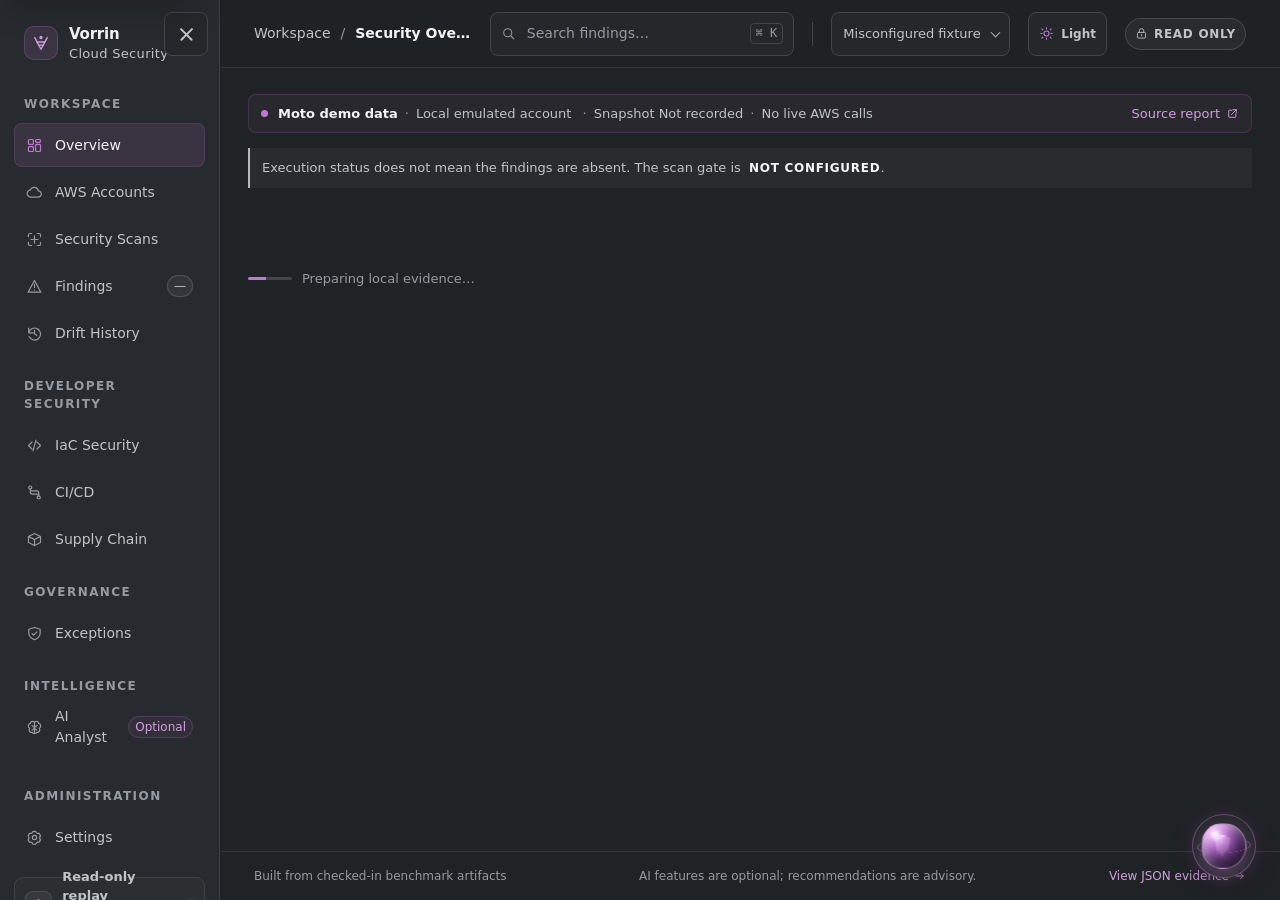
==== commit 90ba77be: "Polish Vorrin console navigation and docs" ====
--- a/scripts/console/index.html
+++ b/scripts/console/index.html
@@ -81,11 +81,12 @@
       </div>
     </aside>
 
+    <button class="icon-button menu-toggle" id="menu-toggle" type="button" aria-label="Collapse navigation" title="Collapse navigation" aria-expanded="true" aria-controls="sidebar">
+      <span class="menu-glyph" aria-hidden="true"><span></span><span></span><span></span></span>
+    </button>
+
     <div class="workspace">
       <header class="topbar">
-        <button class="icon-button menu-toggle" id="menu-toggle" type="button" aria-label="Collapse navigation" title="Collapse navigation" aria-expanded="true" aria-controls="sidebar">
-          <svg class="icon"><use href="#icon-menu"></use></svg>
-        </button>
         <div class="breadcrumb"><span>Workspace</span><span class="breadcrumb-divider">/</span><strong id="breadcrumb-current">Security Overview</strong></div>
         <label class="search-box">
           <svg class="icon"><use href="#icon-search"></use></svg>
@@ -104,10 +105,6 @@
         <button class="theme-toggle" id="theme-toggle" type="button" aria-label="Switch to light mode" title="Switch to light mode">
           <svg class="icon" aria-hidden="true"><use id="theme-icon" href="#icon-sun"></use></svg>
           <span id="theme-label">Light</span>
-        </button>
-        <button class="assistant-launcher" id="assistant-launcher" type="button" aria-label="Open Rin, local evidence guide" title="Open Rin, local evidence guide" aria-haspopup="dialog" aria-controls="assistant-dialog">
-          <span class="assistant-launcher-orb" aria-hidden="true"><span></span></span>
-          <span class="assistant-launcher-copy"><strong>Rin</strong><small>Evidence guide</small></span>
         </button>
         <span class="readonly-chip"><svg class="icon"><use href="#icon-lock"></use></svg> Read only</span>
       </header>
@@ -133,6 +130,10 @@
   </div>
 
   <button class="sidebar-backdrop" id="sidebar-backdrop" type="button" aria-label="Close navigation" hidden></button>
+
+  <button class="assistant-launcher" id="assistant-launcher" type="button" aria-label="Open Rin, local evidence guide" title="Open Rin, local evidence guide" aria-haspopup="dialog" aria-controls="assistant-dialog">
+    <span class="assistant-launcher-orb" aria-hidden="true"><span></span></span>
+  </button>
 
   <dialog class="assistant-dialog" id="assistant-dialog" aria-label="Local fixture assistant" aria-labelledby="assistant-title" aria-describedby="assistant-description">
     <section class="assistant-panel">
--- a/scripts/console/console.css
+++ b/scripts/console/console.css
@@ -1,6 +1,8 @@
 :root,
 :root[data-theme="dark"] {
   color-scheme: dark;
+  --sidebar-width: 220px;
+  --motion-smooth: cubic-bezier(.22, 1, .36, 1);
   --app-bg: #202326;
   --sidebar-bg: #272a2e;
   --surface: #2d3033;
@@ -50,7 +52,7 @@
   --status-not-configured: #b1c0d2;
   --radius: 10px;
   --shadow: 0 16px 36px rgba(var(--shadow-rgb), .28);
-  font-family: Inter, ui-sans-serif, system-ui, -apple-system, BlinkMacSystemFont, "Segoe UI", sans-serif;
+  font-family: "Avenir Next", "SF Pro Display", ui-sans-serif, system-ui, sans-serif;
   font-synthesis: none;
   text-rendering: optimizeLegibility;
 }
@@ -138,7 +140,7 @@
 .skip-link { position: fixed; top: 8px; left: 8px; z-index: 100; padding: 10px 14px; color: var(--accent-text); border: 1px solid var(--accent); border-radius: 8px; background: var(--surface-raised); box-shadow: var(--shadow); transform: translateY(-150%); }
 .skip-link:focus-visible { transform: translateY(0); }
 
-.app-frame { display: grid; grid-template-columns: 220px minmax(0, 1fr); min-height: 100vh; }
+.app-frame { display: grid; grid-template-columns: var(--sidebar-width) minmax(0, 1fr); min-height: 100vh; transition: grid-template-columns .24s var(--motion-smooth); }
 .sidebar {
   position: sticky;
   top: 0;
@@ -170,13 +172,14 @@
   gap: 12px;
   min-height: 44px;
   padding: 0 11px;
+  font-size: 14px;
   color: var(--text-muted);
   text-align: left;
   border: 1px solid transparent;
   border-radius: 8px;
   background: transparent;
   cursor: pointer;
-  transition: color .15s ease, background .15s ease, border-color .15s ease;
+  transition: color .18s var(--motion-smooth), background .18s var(--motion-smooth), border-color .18s var(--motion-smooth), transform .18s var(--motion-smooth);
 }
 .nav-item .icon { width: 17px; height: 17px; color: var(--text-dim); }
 .nav-item > span:first-of-type { flex: 1; }
@@ -228,11 +231,18 @@
 .theme-toggle { display: inline-flex; align-items: center; justify-content: center; gap: 7px; flex: 0 0 auto; min-width: 76px; min-height: 44px; padding: 0 10px; color: var(--text-muted); border: 1px solid var(--border); border-radius: 8px; background: var(--surface-soft); font-size: 12px; font-weight: 650; cursor: pointer; }
 .theme-toggle:hover { color: var(--text-strong); border-color: var(--accent-border); background: var(--surface-raised); }
 .theme-toggle .icon { width: 15px; height: 15px; color: var(--accent); }
-.menu-toggle { display: inline-grid; flex: 0 0 auto; width: 44px; min-width: 44px; min-height: 44px; }
-
-.app-frame.is-collapsed { grid-template-columns: 72px minmax(0, 1fr); }
+.menu-toggle { position: fixed; top: 12px; left: calc(var(--sidebar-width) - 56px); z-index: 31; display: inline-grid; flex: 0 0 auto; width: 44px; min-width: 44px; min-height: 44px; transition: left .24s var(--motion-smooth), color .18s var(--motion-smooth), border-color .18s var(--motion-smooth), background .18s var(--motion-smooth); }
+.menu-glyph { display: grid; width: 17px; gap: 4px; }
+.menu-glyph span { display: block; width: 17px; height: 1.5px; border-radius: 2px; background: currentColor; transition: transform .2s var(--motion-smooth), opacity .14s ease; }
+.menu-toggle[aria-expanded="true"] .menu-glyph span:first-child { transform: translateY(5.5px) rotate(45deg); }
+.menu-toggle[aria-expanded="true"] .menu-glyph span:nth-child(2) { opacity: 0; }
+.menu-toggle[aria-expanded="true"] .menu-glyph span:last-child { transform: translateY(-5.5px) rotate(-45deg); }
+.menu-toggle:hover { color: var(--accent); border-color: var(--accent-border); }
+.app-frame.is-mobile-open .menu-toggle { left: 186px; }
+
+.app-frame.is-collapsed { --sidebar-width: 72px; }
 .app-frame.is-collapsed .sidebar { align-items: center; padding: 18px 8px 13px; }
-.app-frame.is-collapsed .brand { justify-content: center; padding: 0; }
+.app-frame.is-collapsed .brand { justify-content: center; margin-top: 42px; padding: 0; }
 .app-frame.is-collapsed .brand-copy,
 .app-frame.is-collapsed .workspace-label,
 .app-frame.is-collapsed .sidebar-status > span:not(.status-dot),
@@ -408,34 +418,31 @@
 .copy-status { min-height: 15px; color: var(--status-pass); font-size: 12px; }
 .sidebar-backdrop { display: none; }
 .assistant-launcher {
-  position: relative;
-  z-index: 1;
-  display: flex;
-  align-items: center;
-  justify-content: center;
-  width: 146px;
-  min-height: 44px;
-  flex: 0 0 146px;
-  justify-content: flex-start;
-  gap: 9px;
-  padding: 4px 9px;
+  position: fixed;
+  right: 24px;
+  bottom: 22px;
+  z-index: 18;
+  display: grid;
+  place-items: center;
+  width: 64px;
+  height: 64px;
+  min-height: 64px;
+  padding: 7px;
   color: var(--text-strong);
-  text-align: left;
-  border: 1px solid rgba(var(--accent-rgb), .35);
-  border-radius: 9px;
+  border: 1px solid rgba(var(--accent-rgb), .42);
+  border-radius: 50%;
   background: var(--surface-soft);
-  box-shadow: 0 3px 12px rgba(var(--shadow-rgb), .14);
+  box-shadow: 0 8px 25px rgba(var(--shadow-rgb), .3), 0 0 24px rgba(var(--accent-rgb), .14);
   cursor: pointer;
-  transition: border-color .18s ease, transform .18s ease, box-shadow .18s ease;
-}
-.assistant-launcher:hover { transform: translateY(-1px); border-color: var(--accent); box-shadow: 0 5px 15px rgba(var(--shadow-rgb), .2), 0 0 18px rgba(var(--accent-rgb), .1); }
-.assistant-launcher-orb { position: relative; display: grid; place-items: center; width: 32px; height: 32px; flex: 0 0 auto; border-radius: 50%; background: radial-gradient(circle at 34% 27%, #f3d5ff 0 3%, #d18ce2 12%, #8243a2 43%, #332144 76%); box-shadow: inset -6px -7px 11px rgba(12, 9, 22, .48), inset 3px 3px 8px rgba(255, 228, 255, .52), 0 0 18px rgba(var(--accent-rgb), .34); transform-style: preserve-3d; }
-.assistant-launcher-orb::before { position: absolute; inset: -4px; border: 1px solid rgba(var(--accent-rgb), .38); border-radius: 50%; content: ""; animation: assistant-ring 13s linear infinite; transform: rotateX(68deg) rotateZ(-20deg); }
-.assistant-launcher-orb::after { position: absolute; width: 14px; height: 16px; border: 1px solid rgba(255, 245, 255, .78); background: linear-gradient(145deg, rgba(255,255,255,.28), rgba(255,255,255,.03)); clip-path: polygon(50% 0, 95% 17%, 84% 70%, 50% 100%, 16% 70%, 5% 17%); content: ""; transform: translateY(1px); }
-.assistant-launcher-orb span { width: 10px; height: 5px; border-radius: 50%; background: rgba(255, 255, 255, .78); filter: blur(2px); transform: translate(-7px, -9px); }
-.assistant-launcher-copy { display: grid; min-width: 0; gap: 1px; }
-.assistant-launcher-copy strong { font-size: 13px; font-weight: 650; }
-.assistant-launcher-copy small { color: var(--text-dim); font-size: 12px; }
+  transition: border-color .2s var(--motion-smooth), transform .2s var(--motion-smooth), box-shadow .2s var(--motion-smooth);
+}
+.assistant-launcher:hover { transform: translateY(-3px) scale(1.025); border-color: var(--accent); box-shadow: 0 12px 28px rgba(var(--shadow-rgb), .32), 0 0 27px rgba(var(--accent-rgb), .23); }
+.assistant-launcher:focus-visible { outline-offset: 5px; }
+.assistant-launcher-orb { position: relative; display: grid; place-items: center; width: 46px; height: 46px; border: 1px solid rgba(255, 238, 255, .3); border-radius: 46% 54% 51% 49%; background: radial-gradient(circle at 28% 22%, #ffe5ff 0 3%, #dc9be9 12%, #ad63c5 33%, #633878 68%, #221b2d 100%); box-shadow: inset -8px -9px 13px rgba(12, 8, 19, .52), inset 4px 4px 10px rgba(255, 232, 255, .62), 0 6px 18px rgba(var(--accent-rgb), .34); transform: rotateY(-12deg) rotateX(6deg); transform-style: preserve-3d; transition: transform .3s var(--motion-smooth); }
+.assistant-launcher-orb::before { position: absolute; inset: -5px; border: 1px solid rgba(var(--accent-rgb), .55); border-radius: 50%; content: ""; animation: assistant-ring 17s linear infinite; transform: rotateX(68deg) rotateZ(-20deg); }
+.assistant-launcher-orb::after { position: absolute; width: 16px; height: 19px; border: 1px solid rgba(255, 245, 255, .84); background: linear-gradient(145deg, rgba(255,255,255,.34), rgba(255,255,255,.035)); clip-path: polygon(50% 0, 95% 17%, 84% 70%, 50% 100%, 16% 70%, 5% 17%); content: ""; transform: translateZ(7px); }
+.assistant-launcher-orb span { width: 11px; height: 5px; border-radius: 50%; background: rgba(255, 255, 255, .84); filter: blur(2px); transform: translate(-8px, -10px); }
+.assistant-launcher:hover .assistant-launcher-orb { transform: rotateY(12deg) rotateX(-5deg) scale(1.04); }
 .assistant-dialog { position: fixed; top: auto; right: 22px; bottom: 92px; left: auto; width: min(390px, calc(100vw - 28px)); max-width: none; max-height: min(670px, calc(100dvh - 118px)); margin: 0; padding: 0; overflow: hidden; color: var(--text); border: 1px solid var(--border); border-radius: 18px; background: var(--surface-soft); box-shadow: var(--shadow); }
 .assistant-dialog[open] { display: block; }
 .assistant-dialog::backdrop { background: rgba(var(--shadow-rgb), .35); backdrop-filter: blur(2px); }
@@ -484,8 +491,6 @@
   .search-box { width: min(220px, 24vw); flex: 1 1 150px; }
   .scope-select-wrap select { max-width: 160px; }
   .readonly-chip { padding: 6px 7px; font-size: 12px; }
-  .assistant-launcher { width: 44px; flex: 0 0 44px; justify-content: center; padding: 5px; }
-  .assistant-launcher-copy { display: none; }
   .main-content { padding-right: 24px; padding-left: 24px; }
   .app-footer { padding-right: 24px; padding-left: 24px; }
 }
@@ -496,17 +501,18 @@
   .search-box kbd { display: none; }
   .theme-toggle { min-width: 36px; padding: 0; }
   #theme-label { display: none; }
-  .assistant-launcher { width: 44px; flex: 0 0 44px; justify-content: center; padding: 5px; }
-  .assistant-launcher-copy { display: none; }
 }
 
 @media (max-width: 900px) {
+  :root, :root[data-theme="dark"], :root[data-theme="light"] { --sidebar-width: 0px; }
   .app-frame { grid-template-columns: 1fr; }
-  .sidebar { position: fixed; left: 0; width: 240px; height: 100dvh; min-height: 0; align-items: stretch; padding: 18px 14px; transform: translateX(-105%); transition: transform .2s ease; box-shadow: none; }
+  .sidebar { position: fixed; left: 0; width: 240px; height: 100dvh; min-height: 0; align-items: stretch; padding: 18px 14px; transform: translateX(-105%); transition: transform .24s var(--motion-smooth), box-shadow .24s var(--motion-smooth); box-shadow: none; }
   .sidebar.is-open { transform: translateX(0); box-shadow: 14px 0 35px rgba(var(--shadow-rgb), .3); }
   .sidebar-backdrop:not([hidden]) { position: fixed; z-index: 19; inset: 0; display: block; background: rgba(var(--shadow-rgb), .42); }
   .sidebar-backdrop[hidden] { display: none; }
   .brand { justify-content: flex-start; padding: 0 10px; }
+  .menu-toggle { left: 14px; top: 12px; }
+  .app-frame.is-mobile-open .menu-toggle { left: 186px; }
   .brand-copy, .workspace-label, .sidebar-status > span:not(.status-dot), .nav-item > span:first-of-type, .nav-count, .nav-beta { display: revert; }
   .brand-copy { display: grid; }
   .workspace-label { margin: 28px 10px 10px; }
@@ -520,13 +526,11 @@
   .sidebar-status .status-mark { display: grid; }
   .status-dot { margin-left: auto; }
   .topbar { flex-wrap: wrap; gap: 8px 10px; min-height: auto; padding: 12px 16px; }
-  .breadcrumb { min-width: 0; flex: 1 1 200px; }
+  .breadcrumb { min-width: 0; flex: 1 1 200px; padding-left: 58px; }
   .search-box { width: min(220px, 28vw); flex: 1 1 170px; margin-left: 0; }
   .topbar-divider { display: none; }
   .scope-select-wrap select { max-width: 170px; }
   .readonly-chip { padding: 6px 7px; font-size: 12px; }
-  .assistant-launcher { width: 44px; flex: 0 0 44px; justify-content: center; padding: 5px; }
-  .assistant-launcher-copy { display: none; }
   .main-content { padding: 22px 20px 40px; }
   .app-footer { padding-right: 20px; padding-left: 20px; }
   .content-grid { grid-template-columns: minmax(0, 1fr) minmax(290px, .9fr); }
@@ -536,8 +540,7 @@
   body { font-size: 16px; }
   .workspace :is(.workspace-label, .nav-item, .sidebar-status strong, .sidebar-status small, .breadcrumb, .search-box input, .search-box kbd, .scope-select-wrap select, .readonly-chip, .source-banner, .state-explainer, .state-explainer strong, .eyebrow, .page-header p, .button, .metric-top, .metric-note, .panel-header p, .panel-kicker, .severity-label, .severity-value, .scan-name strong, .scan-name small, .scan-meta, .status-badge, .section-row h2, .text-button, .data-table th, .data-table td, .finding-title-button, .cell-secondary, .resource-cell, .severity-badge, .lifecycle-badge, .mini-panel-head, .mini-panel p, .mini-state, .module-card h2, .module-card p, .module-card .module-note, .detail-item small, .detail-item strong, .callout, .empty-state h2, .empty-state p, .mono, .profile-top h2, .profile-top p, .service-tag, .filter-row select, .filter-count, .scan-detail-banner p, .dialog-section h3, .dialog-section p, .evidence-code, .copy-status, .assistant-launcher-copy strong, .assistant-launcher-copy small, .assistant-header-copy .eyebrow, .assistant-header-copy p, .assistant-mode, .assistant-message, .assistant-finding-action, .assistant-suggestions button, .assistant-form input, .assistant-disclosure, .app-footer, .loading-state, .noscript-note) { font-size: max(12px, .75rem); }
   .topbar { flex-wrap: wrap; gap: 9px; min-height: auto; padding: 12px 15px; }
-  .breadcrumb { order: 1; flex: 1 1 calc(100% - 50px); }
-  .menu-toggle { order: 0; }
+  .breadcrumb { order: 1; flex: 1 1 calc(100% - 50px); padding-left: 58px; }
   .search-box { order: 2; width: auto; flex: 1 1 100%; }
   .topbar-divider { display: none; }
   .scope-select-wrap { order: 3; flex: 1; }
@@ -563,11 +566,10 @@
   .evidence-dialog { max-height: 90dvh; }
   .dialog-body { max-height: calc(90dvh - 75px); padding: 15px; }
   .dialog-head { padding: 15px; }
-  .assistant-launcher { order: 6; width: 44px; min-height: 44px; flex: 0 0 44px; justify-content: center; padding: 5px; }
-  .assistant-launcher-orb { width: 32px; height: 32px; }
-  .assistant-launcher-copy { display: none; }
-  .assistant-dialog { right: 10px; bottom: 12px; max-height: calc(100dvh - 24px); }
-  .assistant-panel { max-height: calc(100dvh - 24px); padding: 14px; }
+  .assistant-launcher { right: 16px; bottom: 16px; width: 60px; height: 60px; min-height: 60px; }
+  .assistant-launcher-orb { width: 42px; height: 42px; }
+  .assistant-dialog { right: 10px; bottom: 86px; max-height: calc(100dvh - 98px); }
+  .assistant-panel { max-height: calc(100dvh - 98px); padding: 14px; }
 }
 
 @media (max-width: 400px) {
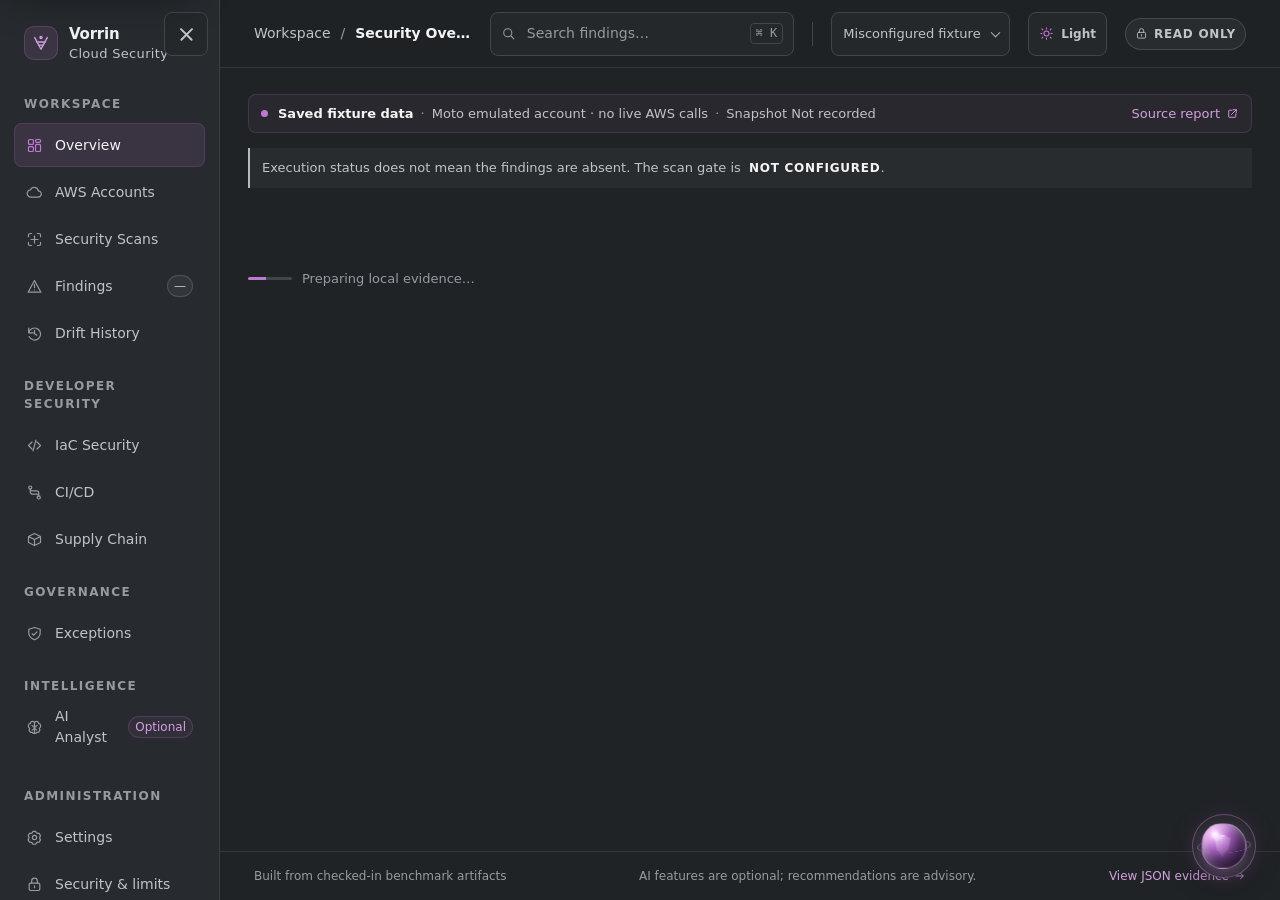
==== commit 43a8fdc1: "feat: implement Phase 3 live demo" ====
--- a/scripts/console/index.html
+++ b/scripts/console/index.html
@@ -3,9 +3,9 @@
 <head>
   <meta charset="utf-8">
   <meta name="viewport" content="width=device-width, initial-scale=1">
-  <meta http-equiv="Content-Security-Policy" content="default-src 'none'; script-src 'self'; style-src 'self'; img-src 'self' data:; font-src 'self'; connect-src 'none'; form-action 'none'; base-uri 'none'">
+  <meta http-equiv="Content-Security-Policy" content="default-src 'none'; script-src 'self'; style-src 'self'; img-src 'self' data:; font-src 'self'; connect-src 'self'; form-action 'none'; base-uri 'none'">
   <meta name="color-scheme" content="light dark">
-  <meta name="description" content="Vorrin is a read-only cloud security console for inspecting saved AWS guardrail evidence.">
+  <meta name="description" content="Vorrin is a read-only cloud security console for inspecting sanitized AWS guardrail evidence and local fixtures.">
   <title>Security Overview · Vorrin</title>
   <link rel="stylesheet" href="console.css">
 </head>
@@ -72,6 +72,7 @@
       <div class="workspace-label nav-section-label">ADMINISTRATION</div>
       <nav class="nav-group" aria-label="Administration">
         <button class="nav-item" data-view="settings" aria-label="Settings" title="Settings"><svg class="icon"><use href="#icon-settings"></use></svg><span>Settings</span></button>
+        <button class="nav-item" data-view="security-limits" aria-label="Security &amp; limitations" title="Security &amp; limitations"><svg class="icon"><use href="#icon-lock"></use></svg><span>Security &amp; limits</span></button>
       </nav>
 
       <div class="sidebar-status">
@@ -110,16 +111,16 @@
       </header>
 
       <main id="main-content" class="main-content" tabindex="-1">
-        <div class="source-banner" role="note">
+        <div class="source-banner" id="source-banner" role="note">
           <span class="source-dot"></span>
-          <span><strong>Moto demo data</strong><span class="source-divider">·</span>Local emulated account <span class="source-divider">·</span>Snapshot <time id="snapshot-generated-at">Not recorded</time><span class="source-divider">·</span>No live AWS calls</span>
+          <span><strong id="source-label">Saved fixture data</strong><span class="source-divider">·</span><span id="source-detail">Moto emulated account · no live AWS calls</span><span class="source-divider">·</span>Snapshot <time id="snapshot-generated-at">Not recorded</time></span>
           <a href="../report.html">Source report <svg class="icon"><use href="#icon-external"></use></svg></a>
         </div>
-        <div class="state-explainer" role="note">Execution status does not mean the findings are absent. The scan gate is <strong>NOT CONFIGURED</strong>.</div>
+        <div class="state-explainer" id="state-explainer" role="note">Execution status does not mean the findings are absent. The scan gate is <strong>NOT CONFIGURED</strong>.</div>
         <div id="view-root" aria-live="polite" aria-busy="true">
           <div class="loading-state"><span class="loading-bar"></span><span>Preparing local evidence…</span></div>
         </div>
-        <noscript><p class="noscript-note">Enable JavaScript to filter findings and inspect evidence. This page does not connect to AWS or any backend; the raw report is available <a href="../aws_audit_results.json">here</a>.</p></noscript>
+        <noscript><p class="noscript-note">Enable JavaScript to filter findings and inspect evidence. The live console uses only its same-origin sanitized API; otherwise the checked-in report remains available <a href="../aws_audit_results.json">here</a>.</p></noscript>
       </main>
       <footer class="app-footer">
         <span>Built from checked-in benchmark artifacts</span>
@@ -135,7 +136,7 @@
     <span class="assistant-launcher-orb" aria-hidden="true"><span></span></span>
   </button>
 
-  <dialog class="assistant-dialog" id="assistant-dialog" aria-label="Local fixture assistant" aria-labelledby="assistant-title" aria-describedby="assistant-description">
+  <dialog class="assistant-dialog" id="assistant-dialog" aria-label="Rin evidence assistant" aria-labelledby="assistant-title" aria-describedby="assistant-description">
     <section class="assistant-panel">
       <header class="assistant-header">
         <div class="assistant-avatar-stage" aria-hidden="true">
@@ -146,11 +147,11 @@
         <div class="assistant-header-copy">
           <span class="eyebrow">THE EVIDENCE GUIDE</span>
           <h2 id="assistant-title">Rin</h2>
-          <p id="assistant-description">I follow the evidence. I don't guess. No AI model is connected; answers use this saved Moto report.</p>
+          <p id="assistant-description">I follow the evidence. I don't guess. I only receive one redacted finding at a time.</p>
         </div>
         <button class="icon-button assistant-close" id="assistant-close" type="button" aria-label="Close assistant"><svg class="icon"><use href="#icon-close"></use></svg></button>
       </header>
-      <div class="assistant-mode"><span class="assistant-mode-dot"></span>Offline · no live AWS or model calls</div>
+      <div class="assistant-mode" id="assistant-mode"><span class="assistant-mode-dot"></span>Fixture mode · no model calls</div>
       <div class="assistant-messages" id="assistant-messages" role="log" aria-live="polite" aria-relevant="additions" aria-label="Local assistant conversation"></div>
       <div class="assistant-suggestions" role="group" aria-label="Suggested local questions">
         <button type="button" data-assistant-question="How many critical findings?">Critical count</button>
@@ -162,7 +163,7 @@
         <input id="assistant-input" name="question" type="text" maxlength="500" placeholder="Ask about this saved scan…" autocomplete="off" required>
         <button class="assistant-send" type="submit" aria-label="Send question"><svg class="icon"><use href="#icon-arrow"></use></svg></button>
       </form>
-      <p class="assistant-disclosure">Local answers only. Nothing leaves this browser.</p>
+      <p class="assistant-disclosure" id="assistant-disclosure">Fixture answers stay in this browser. No question leaves the page.</p>
     </section>
   </dialog>
 
